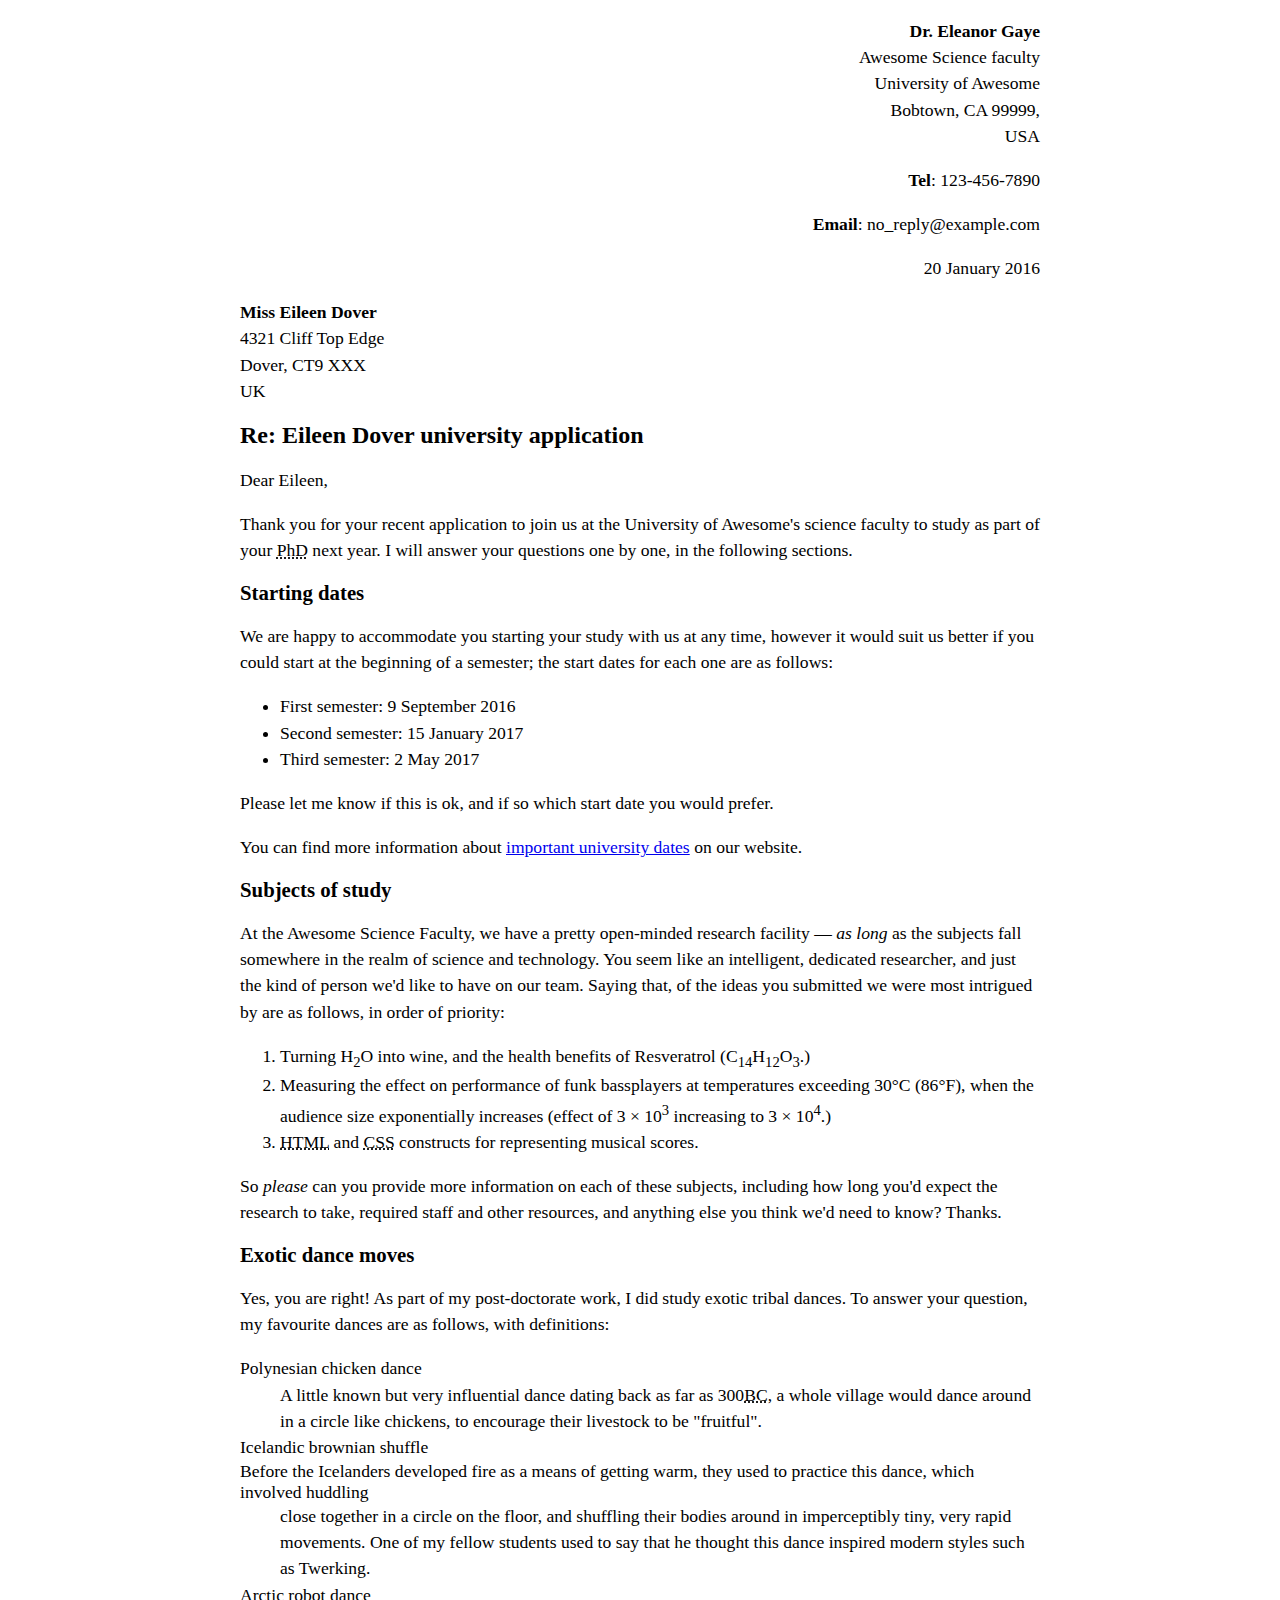
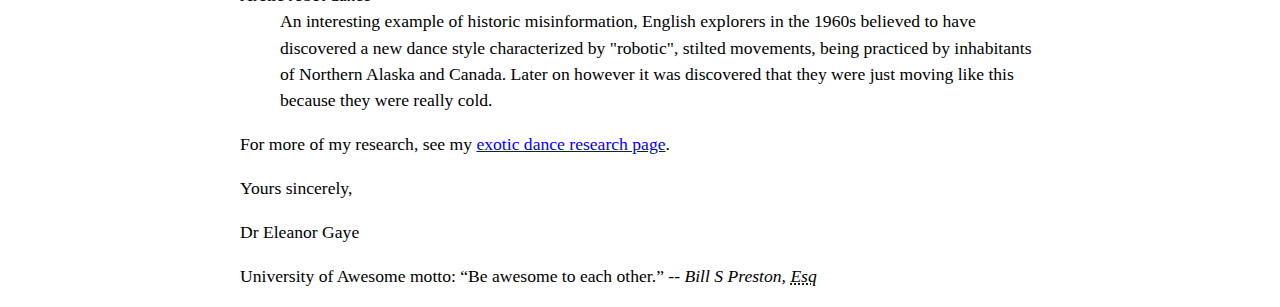
==== letter-markup/index.html @ fd75df0e "Created letter-markup" ====
<!DOCTYPE html>
<html lang="en">
    <head>
        <meta charset="utf-8">
        <meta name="viewport" content="width=device-width, initial-scale=1.0">
        <meta name="author" content="Radzivon Paliavy">
        <title>Awesome science application correspondence</title>
        <style>
            html {
            font-size: 16px;
            }
            body {
            max-width: 800px;
            margin: 0 auto;
            }
            .sender-column {
            text-align: right;
            }
            h1 {
            font-size: 1.5rem;
            }
            h2 {
            font-size: 1.3rem;
            }
            p, ul, ol, dl, address {
            font-size: 1.1rem;
            }
            p, li, dd, dt, address {
            line-height: 1.5;
            }
            address {
            font-style: normal;
            margin: 1rem 0;
            }
            </style>
    </head>
    <body>
        <address class="sender-column">
            <p>
            <strong>Dr. Eleanor Gaye</strong><br>
                Awesome Science faculty<br>
                University of Awesome<br>
                Bobtown, CA 99999,<br>
                USA
            </p>
            <p><strong>Tel</strong>: 123-456-7890<br></p>
            <p><strong>Email</strong>: no_reply@example.com<br></p>
        </address>    
            <p class="sender-column"><time datetime="2016-01-20">20 January 2016</time></p>

        <address>
            <p>
                <strong>Miss Eileen Dover</strong><br>
                4321 Cliff Top Edge<br>
                Dover, CT9 XXX<br>
                UK
            </p>
        </address>


        <h1>Re: Eileen Dover university application</h1>

        <p>Dear Eileen,</p>

        <p>Thank you for your recent application to join us at the University of Awesome's science faculty to study as part of your <abbr title="Philosophy Doctorate">PhD</abbr> next year. I will answer your questions one by one, in the following sections.</p>

        <h2>Starting dates</h2>

        <p>We are happy to accommodate you starting your study with us at any time, however it would suit us better if you could start at the beginning of a semester; the start dates for each one are as follows:</p>

        <ul>
            <li>First semester: <time datetime="2016-09-09">9 September 2016</time></li>
            <li>Second semester: <time datetime="2017-01-15">15 January 2017</time></li>
            <li>Third semester: <time datetime="2017-05-02">2 May 2017</time></li>
        </ul>

        <p>Please let me know if this is ok, and if so which start date you would prefer.</p>

        <p>You can find more information about <a href="https://www.reddit.com/r/Catloaf/" title="Academic schedule">important university dates</a> on our website.</p>


        <h2>Subjects of study</h2>

        <p>At the Awesome Science Faculty, we have a pretty open-minded research facility — <em>as long</em> as the subjects fall somewhere in the realm of science and technology. You seem like an intelligent, dedicated researcher, and just the kind of person we'd like to have on our team. Saying that, of the ideas you submitted we were most intrigued by are as follows, in order of priority:</p>

        <ol>
            <li>Turning H<sub>2</sub>O into wine, and the health benefits of Resveratrol (C<sub>14</sub>H<sub>12</sub>O<sub>3</sub>.)</li>
            <li>Measuring the effect on performance of funk bassplayers at temperatures exceeding 30°C (86°F), when the audience size exponentially increases (effect of 3 × 10<sup>3</sup> increasing to 3 × 10<sup>4</sup>.)</li>
            <li><abbr title="HyperText Markup Language">HTML</abbr> and <abbr title="Cascading Style Sheets">CSS</abbr> constructs for representing musical scores.</li>
        </ol>

        <p>So <em>please</em> can you provide more information on each of these subjects, including how long you'd expect the research to take, required staff and other resources, and anything else you think we'd need to know? Thanks.</p>


        <h2>Exotic dance moves</h2>

        <p>Yes, you are right! As part of my post-doctorate work, I did study exotic tribal dances. To answer your question, my favourite dances are as follows, with definitions:</p>

        <dl>
            <dt>Polynesian chicken dance</dt>
            <dd>A little known but very influential dance dating back as far as 300<abbr title="Before Christ">BC</abbr>, a whole village would dance around in a circle like chickens, to encourage their livestock to be "fruitful".</dd>
           <dt> Icelandic brownian shuffle</dt>
            Before the Icelanders developed fire as a means of getting warm, they used to practice this dance, which involved huddling <dd>close together in a circle on the floor, and shuffling their bodies around in imperceptibly tiny, very rapid movements. One of my fellow students used to say that he thought this dance inspired modern styles such as Twerking.</dd>
          <dt>  Arctic robot dance</dt>
            <dd>An interesting example of historic misinformation, English explorers in the 1960s believed to have discovered a new dance style characterized by "robotic", stilted movements, being practiced by inhabitants of Northern Alaska and Canada. Later on however it was discovered that they were just moving like this because they were really cold.</dd>
        </dl>

        <p>For more of my research, see my <a href="https://www.youtube.com/watch?v=dQw4w9WgXcQ&ab" title="That's a research page and definitely not a rickroll">exotic dance research page</a>.</p>

        <p>Yours sincerely,</p>
        <p>Dr Eleanor Gaye</p>

        <p>University of Awesome motto: <q>Be awesome to each other.</q> -- <cite>Bill S Preston, <abbr title="Esquire">Esq</abbr></cite></p>
    </body>
</html>
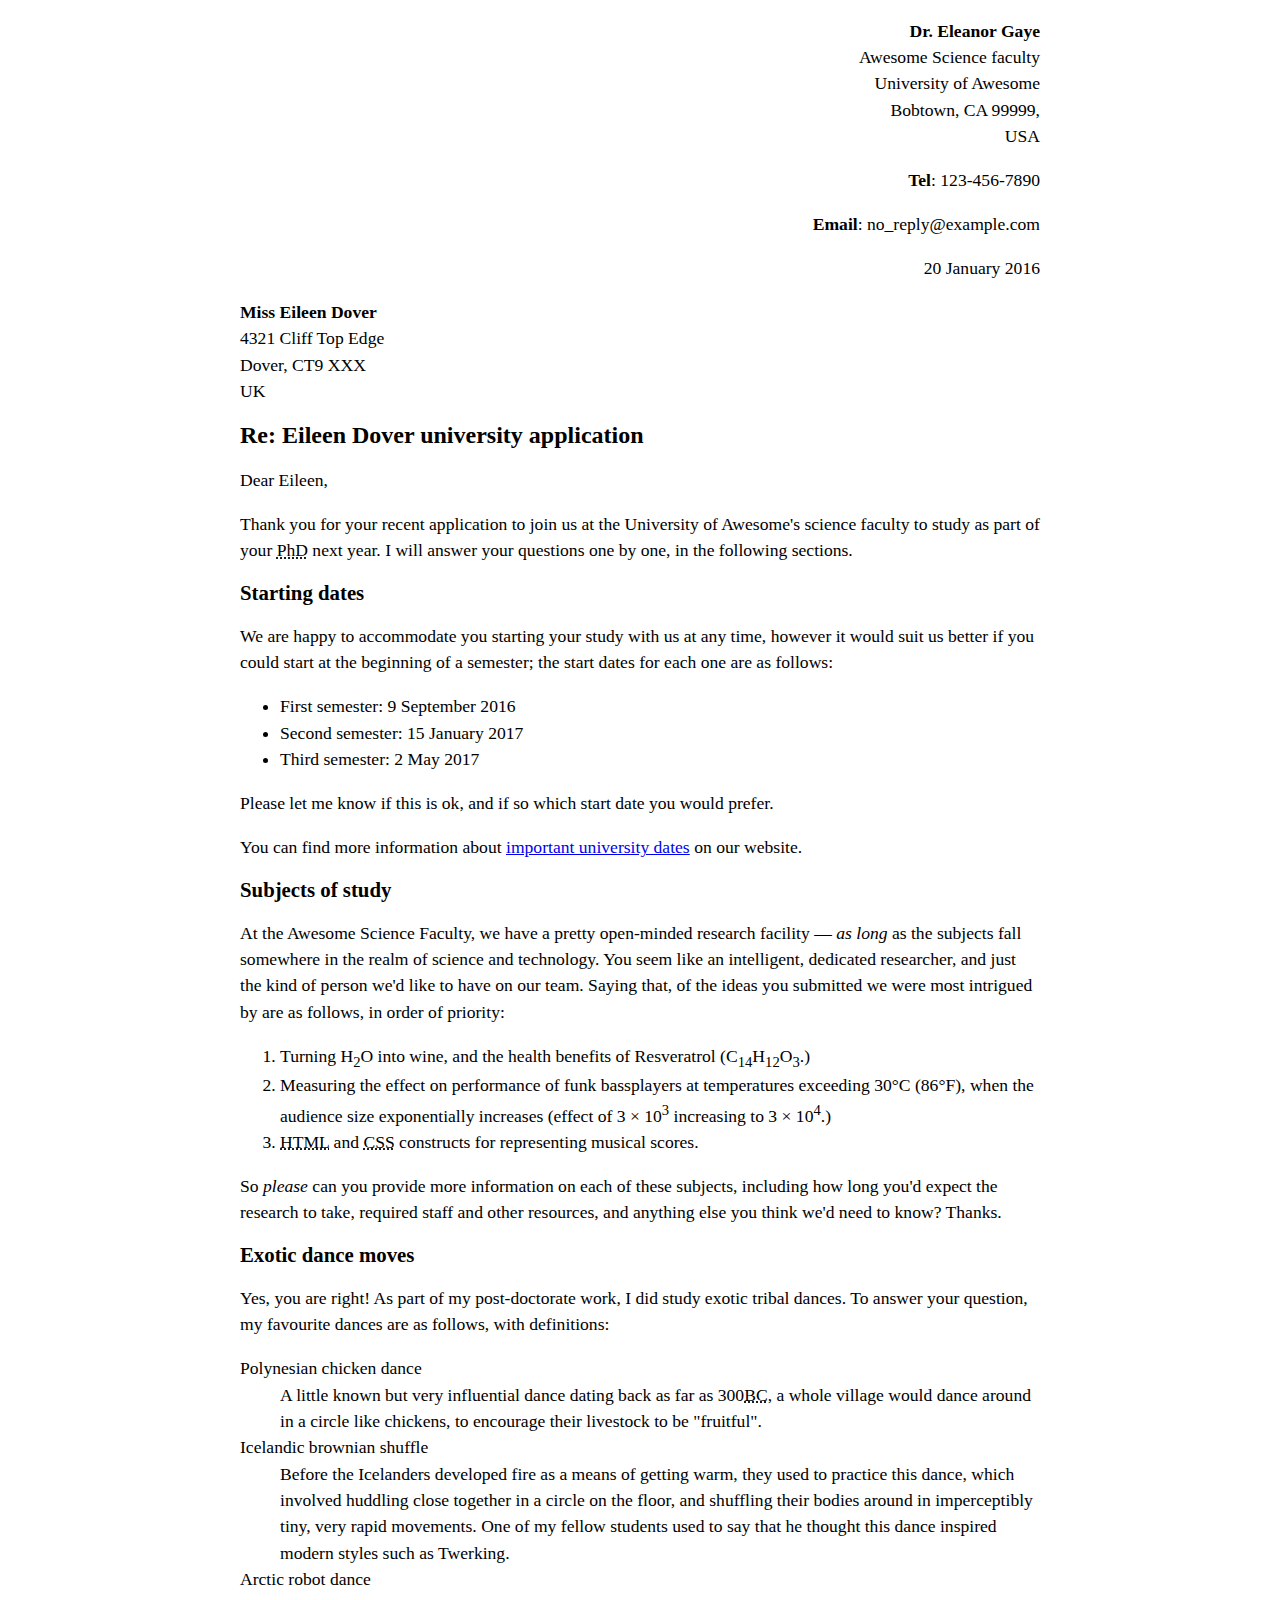
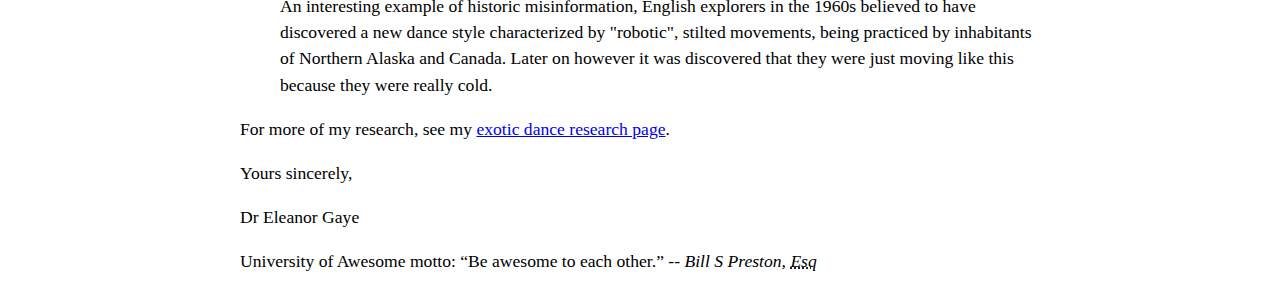
==== commit 848f316f: "Update index.html" ====
--- a/letter-markup/index.html
+++ b/letter-markup/index.html
@@ -100,7 +100,7 @@
             <dt>Polynesian chicken dance</dt>
             <dd>A little known but very influential dance dating back as far as 300<abbr title="Before Christ">BC</abbr>, a whole village would dance around in a circle like chickens, to encourage their livestock to be "fruitful".</dd>
            <dt> Icelandic brownian shuffle</dt>
-            Before the Icelanders developed fire as a means of getting warm, they used to practice this dance, which involved huddling <dd>close together in a circle on the floor, and shuffling their bodies around in imperceptibly tiny, very rapid movements. One of my fellow students used to say that he thought this dance inspired modern styles such as Twerking.</dd>
+           <dd>Before the Icelanders developed fire as a means of getting warm, they used to practice this dance, which involved huddling close together in a circle on the floor, and shuffling their bodies around in imperceptibly tiny, very rapid movements. One of my fellow students used to say that he thought this dance inspired modern styles such as Twerking.</dd>
           <dt>  Arctic robot dance</dt>
             <dd>An interesting example of historic misinformation, English explorers in the 1960s believed to have discovered a new dance style characterized by "robotic", stilted movements, being practiced by inhabitants of Northern Alaska and Canada. Later on however it was discovered that they were just moving like this because they were really cold.</dd>
         </dl>
